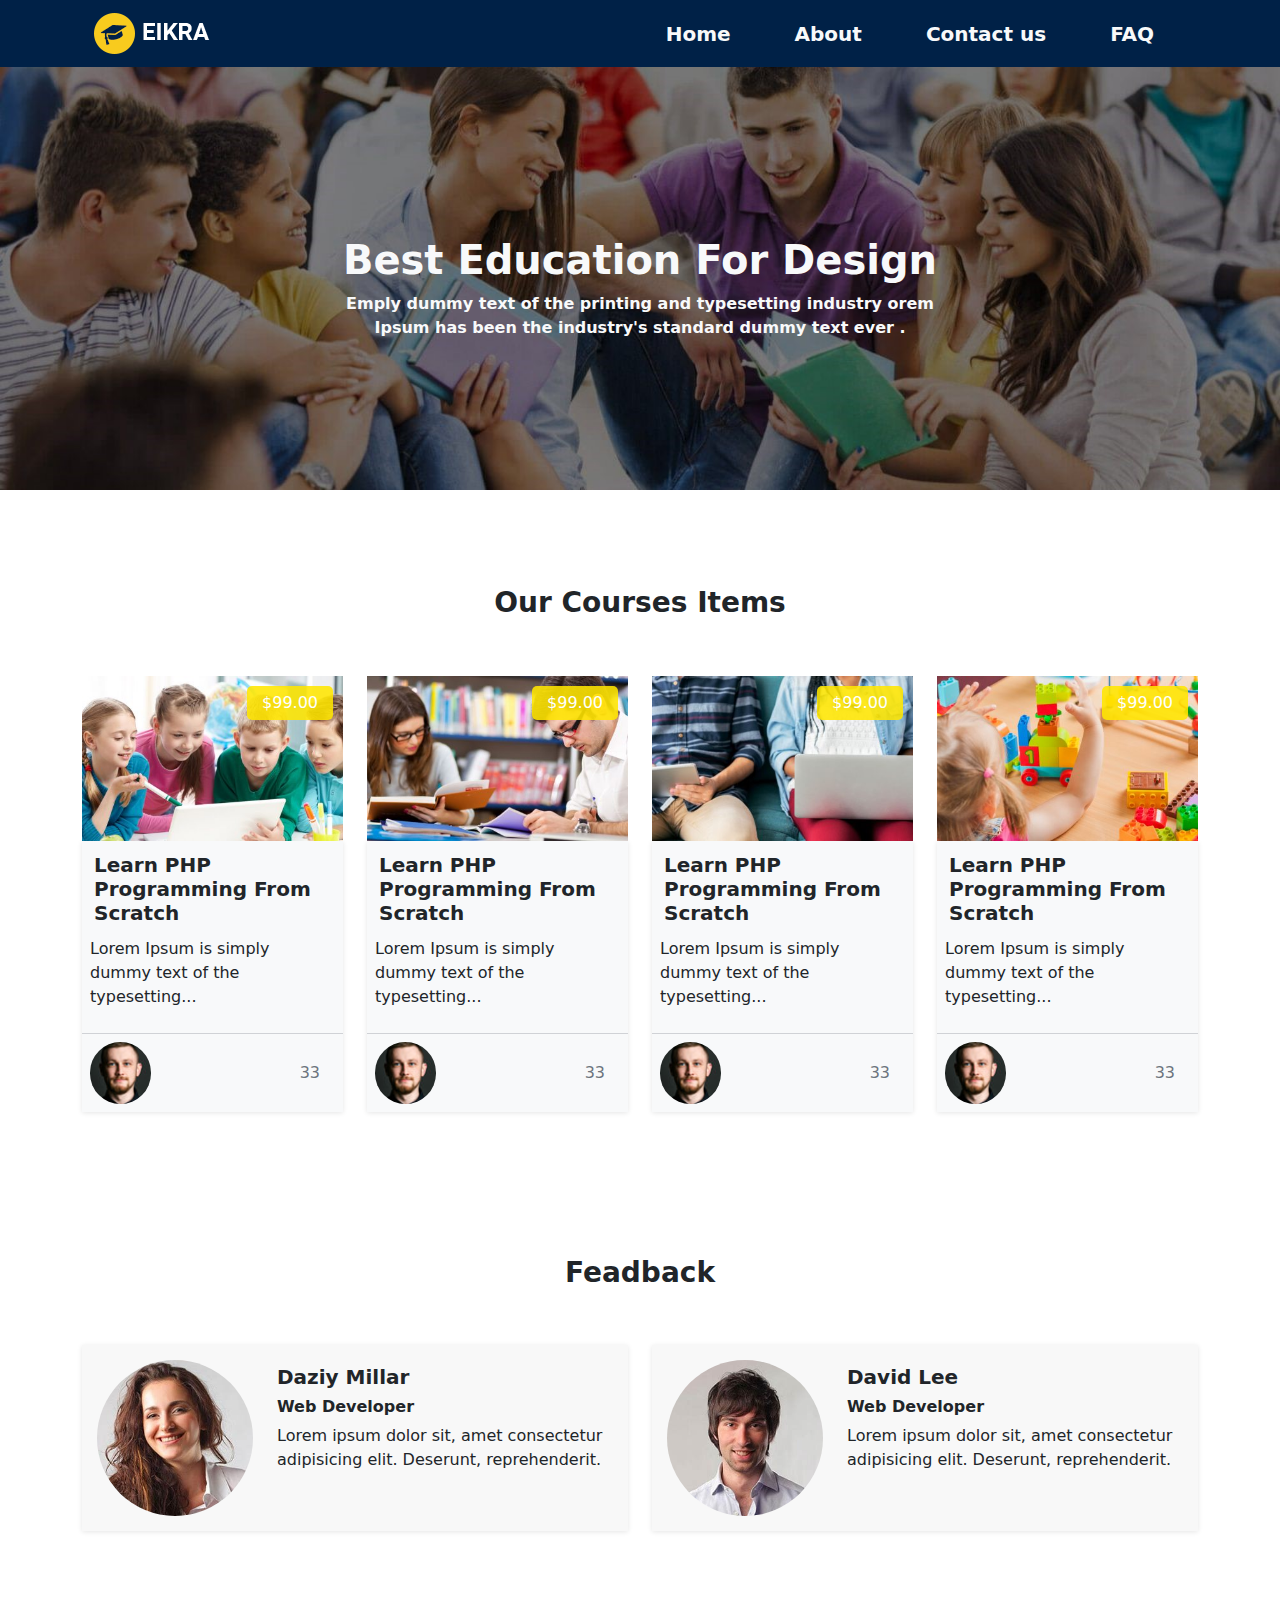
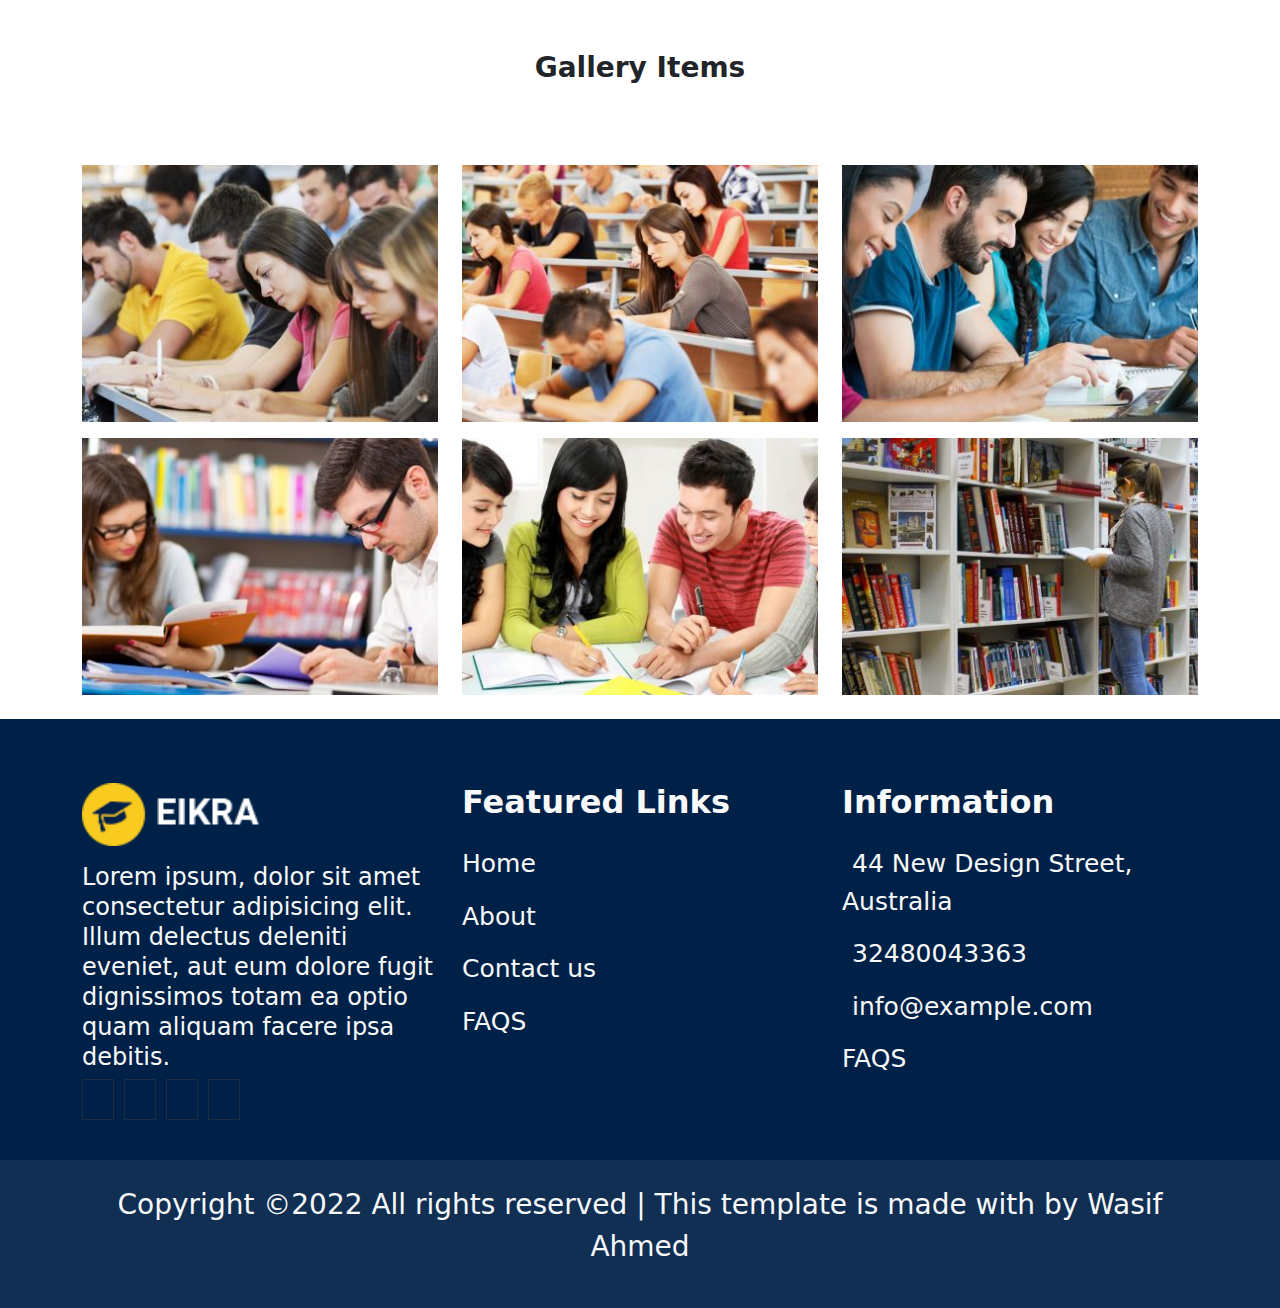
==== index.html @ 50376600 "Educational Project Done" ====
<!doctype html>
<html lang="en">

<head>
    <meta charset="utf-8">
    <meta name="viewport" content="width=device-width, initial-scale=1">
    <title>Home Page</title>
    <!-- ----------------------------boostrap---------------------------- -->
    <link href="https://cdn.jsdelivr.net/npm/bootstrap@5.3.3/dist/css/bootstrap.min.css" rel="stylesheet"
        integrity="sha384-QWTKZyjpPEjISv5WaRU9OFeRpok6YctnYmDr5pNlyT2bRjXh0JMhjY6hW+ALEwIH" crossorigin="anonymous">
    <!-- ------------------------font awesome------------------------ -->
    <link rel="stylesheet" href="https://cdnjs.cloudflare.com/ajax/libs/font-awesome/6.6.0/css/all.min.css"
        integrity="sha512-Kc323vGBEqzTmouAECnVceyQqyqdsSiqLQISBL29aUW4U/M7pSPA/gEUZQqv1cwx4OnYxTxve5UMg5GT6L4JJg=="
        crossorigin="anonymous" referrerpolicy="no-referrer" />
    <!-- ---------------------------- coustom-css link-------------------------------- -->
    <link rel="stylesheet" href="assect/css/style.css">
</head>

<body>
    <header class="home_header_section">
        <div class="container">
            <nav class="navbar navbar-expand-lg">
                <div class="container-fluid">
                    <a class="navbar-brand" href="#"><img src="assect/image/H_logo-light.png" alt=""></a>
                    <button class="navbar-toggler" type="button" data-bs-toggle="collapse" data-bs-target="#navbarNav"
                        aria-controls="navbarNav" aria-expanded="false" aria-label="Toggle navigation">
                        <span class="navbar-toggler-icon"></span>
                    </button>
                    <div class="collapse navbar-collapse " id="navbarNav">
                        <ul class="navbar-nav ms-auto ">
                            <li class="nav-item px-4">
                                <a class="nav-link active  text-light fw-bold fs-5" aria-current="page"
                                    href="#">Home</a>
                            </li>
                            <li class="nav-item px-4">
                                <a class="nav-link  text-light fw-bold fs-5" href="#">About</a>
                            </li>
                            <li class="nav-item px-4">
                                <a class="nav-link  text-light fw-bold fs-5" href="#">Contact us</a>
                            </li>
                            <li class="nav-item px-4">
                                <a class="nav-link  text-light fw-bold fs-5" href="#">FAQ</a>
                            </li>

                        </ul>
                    </div>
                </div>
            </nav>
        </div>
    </header>
    <main>
        <!-- ------------------------benner section------------------------ -->
        <section class="home_benner_section">
            <div class="benner_items">
                <div class="innar_benner">
                    <img class="w-100 " src="assect/image/Homebenner.jpg" alt="">
                </div>
                <div class="benner_text text-light text-center">
                    <h4 class="fw-bold fs-1">Best Education For Design</h4>
                    <p class="fw-semibold">Emply dummy text of the printing and typesetting industry orem Ipsum has been
                        the industry's standard dummy text ever .</p>
                </div>
            </div>
        </section>
        <!-- ------------------------course item section------------------------ -->
        <section class="home_course_item_section p-5">
            <div class="heading">
                <h3 class="fw-bold fs-3 text-center py-5">Our Courses Items</h3>
            </div>
            <div class="container">
                <div class="row row-gap-3">
                    <div class="col-lg-3 col-md-6 col-12 ">
                        <div class="home_course_item">
                            <div class="course_image">
                                <img class="w-100" src="assect/image/item1.jpg" alt="">
                                <span></span>
                            </div>
                            <div class="price"><button>$99.00</button></div>
                            <div class="course_footer">
                                <div class="course_text p-2">
                                    <h4 class="fw-semibold fs-5 p-1">Learn PHP Programming From Scratch</h4>
                                    <p>Lorem Ipsum is simply dummy text of the typesetting...</p>
                                </div>
                                <div class="course_icons p-2 d-flex justify-content-between align-items-center">
                                    <img class="w-25" src="assect/image/client1.jpg" alt="">
                                    <div class="icons text-end">
                                        <a href="#"><i class="fa-solid fa-heart"></i></a>
                                        <a href="#"><i class="fa-solid fa-users"></i></a>
                                        <a href="#">33</a>
                                    </div>
                                </div>
                            </div>

                        </div>
                    </div>
                    <div class="col-lg-3 col-md-6 col-12 ">
                        <div class="home_course_item">
                            <div class="course_image">
                                <img class="w-100" src="assect/image/item2.jpg" alt="">
                                <span></span>
                            </div>
                            <div class="price"><button>$99.00</button></div>
                            <div class="course_footer">
                                <div class="course_text p-2">
                                    <h4 class="fw-semibold fs-5 p-1">Learn PHP Programming From Scratch</h4>
                                    <p>Lorem Ipsum is simply dummy text of the typesetting...</p>
                                </div>
                                <div class="course_icons p-2 d-flex justify-content-between align-items-center">
                                    <img class="w-25" src="assect/image/client1.jpg" alt="">
                                    <div class="icons text-end">
                                        <a href="#"><i class="fa-solid fa-heart"></i></a>
                                        <a href="#"><i class="fa-solid fa-users"></i></a>
                                        <a href="#">33</a>
                                    </div>
                                </div>
                            </div>

                        </div>
                    </div>
                    <div class="col-lg-3 col-md-6 col-12 ">
                        <div class="home_course_item">
                            <div class="course_image">
                                <img class="w-100" src="assect/image/item3.jpg" alt="">
                                <span></span>
                            </div>
                            <div class="price"><button>$99.00</button></div>
                            <div class="course_footer">
                                <div class="course_text p-2">
                                    <h4 class="fw-semibold fs-5 p-1">Learn PHP Programming From Scratch</h4>
                                    <p>Lorem Ipsum is simply dummy text of the typesetting...</p>
                                </div>
                                <div class="course_icons p-2 d-flex justify-content-between align-items-center">
                                    <img class="w-25" src="assect/image/client1.jpg" alt="">
                                    <div class="icons text-end">
                                        <a href="#"><i class="fa-solid fa-heart"></i></a>
                                        <a href="#"><i class="fa-solid fa-users"></i></a>
                                        <a href="#">33</a>
                                    </div>
                                </div>
                            </div>

                        </div>
                    </div>
                    <div class="col-lg-3 col-md-6 col-12 ">
                        <div class="home_course_item">
                            <div class="course_image">
                                <img class="w-100" src="assect/image/item4.jpg" alt="">
                                <span></span>
                            </div>
                            <div class="price"><button>$99.00</button></div>
                            <div class="course_footer">
                                <div class="course_text p-2">
                                    <h4 class="fw-semibold fs-5 p-1">Learn PHP Programming From Scratch</h4>
                                    <p>Lorem Ipsum is simply dummy text of the typesetting...</p>
                                </div>
                                <div class="course_icons p-2 d-flex justify-content-between align-items-center">
                                    <img class="w-25" src="assect/image/client1.jpg" alt="">
                                    <div class="icons text-end">
                                        <a href="#"><i class="fa-solid fa-heart"></i></a>
                                        <a href="#"><i class="fa-solid fa-users"></i></a>
                                        <a href="#">33</a>
                                    </div>
                                </div>
                            </div>

                        </div>
                    </div>


                </div>
            </div>
        </section>
        <!-- ------------------------Feadback section------------------------ -->
        <section class="feadback_section p-5">
            <div class="container">
                <div class="heading">
                    <h3 class="fw-bold fs-3 text-center py-5">Feadback</h3>
                </div>
                <div class="row row-gap-3">
                    <div class="col-12 col-md-6">
                       <div class="feadback_item">
                        <div class="row align-items-center" >
                            <div class="col-4">
                                <div class="image">
                                    <img class="w-100 rounded-circle" src="assect/image/feadback.jpeg" alt="">
                                </div>
                            </div>
                            <div class="col-8 ">
                                <div class="items  ">
                                    <h3 class="fw-bold fs-5"> Daziy Millar</h3>
                                    <h6 class="fw-semibold fs-6">Web Developer</h6>
                                    <p>Lorem ipsum dolor sit, amet consectetur adipisicing elit. Deserunt, reprehenderit.</p>
                                    <div class="icons">
                                        <a href=""><i class="fa-solid fa-star"></i></a>
                                        <a href=""><i class="fa-solid fa-star"></i></a>
                                        <a href=""><i class="fa-solid fa-star"></i></a>
                                        <a href=""><i class="fa-solid fa-star"></i></a>
                                        <a href=""><i class="fa-solid fa-star"></i></a>

                                    </div>
                                </div>
                            </div>
                        </div>
                       </div>
                    </div>
                    <div class="col-12 col-md-6">
                       <div class="feadback_item">
                        <div class="row align-items-center" >
                            <div class="col-4">
                                <div class="image">
                                    <img class="w-100 rounded-circle" src="assect/image/feadback2.jpeg" alt="">
                                </div>
                            </div>
                            <div class="col-8 ">
                                <div class="items  ">
                                    <h3 class="fw-bold fs-5"> David Lee</h3>
                                    <h6 class="fw-semibold fs-6">Web Developer</h6>
                                    <p>Lorem ipsum dolor sit, amet consectetur adipisicing elit. Deserunt, reprehenderit.</p>
                                    <div class="icons">
                                        <a href=""><i class="fa-solid fa-star"></i></a>
                                        <a href=""><i class="fa-solid fa-star"></i></a>
                                        <a href=""><i class="fa-solid fa-star"></i></a>
                                        <a href=""><i class="fa-solid fa-star"></i></a>
                                        <a href=""><i class="fa-solid fa-star"></i></a>

                                    </div>
                                </div>
                            </div>
                        </div>
                       </div>
                    </div>
                 
                </div>
            </div>
        </section>
        <!-- --------------------------------gallery section------------------------ -->
         <section class="home_gallery_section mt-4">
            <div class="container">
                <div class="heading">
                    <h3 class="fw-bold fs-3 text-center py-5">Gallery Items</h3>
                </div>
                <div class="row row-gap-3 py-4">
                    <div class="col-12 col-md-4">
                       <div class="gallary_item">
                        <img class="w-100" src="assect/image/Home_gallery1.jpg" alt="">
                        <span class="link"><i class="fa-solid fa-link"></i></span>
                       </div>
                    </div>
                    <div class="col-12 col-md-4">
                       <div class="gallary_item">
                        <img class="w-100" src="assect/image/Home_gallery2.jpg" alt="">
                        <span class="link"><i class="fa-solid fa-link"></i></span>
                       </div>
                    </div>
                    <div class="col-12 col-md-4">
                       <div class="gallary_item">
                        <img class="w-100" src="assect/image/Home_gallery3.jpg" alt="">
                        <span class="link"><i class="fa-solid fa-link"></i></span>
                       </div>
                    </div>
                    <div class="col-12 col-md-4">
                       <div class="gallary_item">
                        <img class="w-100" src="assect/image/Home_gallery4.jpg" alt="">
                        <span class="link"><i class="fa-solid fa-link"></i></span>
                       </div>
                    </div>
                    <div class="col-12 col-md-4">
                       <div class="gallary_item">
                        <img class="w-100" src="assect/image/Home_gallery5.jpg" alt="">
                        <span class="link"><i class="fa-solid fa-link"></i></span>
                       </div>
                    </div>
                    <div class="col-12 col-md-4">
                       <div class="gallary_item">
                        <img class="w-100" src="assect/image/Home_gallery6.jpg" alt="">
                        <span class="link"><i class="fa-solid fa-link"></i></span>
                       </div>
                    </div>
                  
                </div>
            </div>
         </section>
    </main>
   <footer>
    <section class="footer_section  p-5">
        <div class="container">
            <div class="row row-gap-3">
                <div class="col-6 col-sm-8 col-md-4">
                    <div class="footer_icons">
                        <div class="footer_logo">
                            <img class="py-3 w-50" src="assect/image/H_logo-light.png" alt="">
                        </div>
                        <p class="text-light fs-4">Lorem ipsum, dolor sit amet consectetur adipisicing elit. Illum delectus deleniti eveniet, aut eum dolore fugit dignissimos totam ea optio quam aliquam facere ipsa debitis.</p>
                        <i class="fa-brands fa-facebook-f text-light"></i> 
                        <i class="fa-brands fa-twitter text-light"></i> 
                        <i class="fa-brands fa-instagram text-light"></i> 
                        <i class="fa-brands fa-linkedin-in text-light"></i> 
                    </div>
                </div>
                <div class="col-6 col-md-4">
                    <div class="footer_menu">
                        <h3 class="text-light fw-bold py-3 fs-2">Featured Links</h3>
                        <ul class="list-unstyled p-0 ">
                            <li ><a class="text-light" href="#">Home</a></li>
                            <li><a class="text-light" href="#">About</a></li>
                            <li><a class="text-light" href="#">Contact us</a></li>
                            <li><a class="text-light" href="#">FAQS</a></li>
                        </ul>
                    </div>
                </div>
                <div class="col-10 col-md-4">
                    <div class="footer_contact">
                        <h3 class="text-light fw-bold py-3 fs-2">Information</h3>
                        <ul class="list-unstyled p-0 ">
                            <li ><a class="text-light" href="#"><i class="fa-solid fa-location-dot"></i>44 New Design Street, Australia</a></li>
                            <li><a class="text-light" href="tell:32480043363"><i class="fa-solid fa-phone"></i>32480043363</a></li>
                            <li><a class="text-light" href="mailto:info@example.com"><i class="fa-solid fa-envelope"></i>info@example.com</a></li>
                            <li><a class="text-light" href="#">FAQS</a></li>
                        </ul>
                    </div>
                </div>
            </div>
        </div>
    </section>
    <section class="footer_socet_section">
        <div class="container">
            <div class="row">
                <div class="col-12">
                    <div class="footer_socet text-center align-items-center py-4">
                        <p class="text-light fs-3">Copyright ©2022 All rights reserved | This template is made with <i class="fa-solid fa-heart text-danger"></i> by Wasif Ahmed</p>
                    </div>
                </div>
            </div>
        </div>
    </section>
   </footer>

    <script src="https://cdn.jsdelivr.net/npm/bootstrap@5.3.3/dist/js/bootstrap.bundle.min.js"
        integrity="sha384-YvpcrYf0tY3lHB60NNkmXc5s9fDVZLESaAA55NDzOxhy9GkcIdslK1eN7N6jIeHz"
        crossorigin="anonymous"></script>
</body>

</html>
---- assect/css/style.css ----
*{
    margin: 0;
    padding: 0;
    box-sizing: border-box;
}
a{
    text-decoration: none;
    display: inline-block;
}
/* ------------------------home page------------------------ */
.home_header_section {
   background-color: #002147;
}
.home_header_section .active{
    color: #fdc800; !important;
}
.home_header_section .navbar-nav a:hover {
    color: #fdc800; !important;
}
/* --------------------------------benner section----------------- */
.home_benner_section .benner_items{
    position: relative;
}
.home_benner_section .benner_text{
    position: absolute;
    top: 40%;
    left: 50%;
    transform: translateX(-50%);
}

/* -------------------------course section------------------------ */
.home_course_item_section .course_footer {
    background-color:#f8f9fa;
    box-shadow: 0 1px 5px rgba(0, 0, 0, 0.1);
    
}
.home_course_item_section .course_footer h4{
    transition: 0.4s;
}
.home_course_item_section .course_footer h4:hover {
    color: #fdc800;
}
.home_course_item_section .course_footer .course_icons{
    border-top: #6c757d49 1px solid;
    padding-top: 10px;
}
.home_course_item_section .course_footer .course_icons img{
    border-radius: 50%;
    
    
}
.home_course_item_section .home_course_item:hover .course_image img{
    transform: scale(1.1);
}
.home_course_item_section .course_footer .course_icons a{
    color: #6c757d;
    padding-right: 15px;
}
.home_course_item_section .course_footer .course_icons a:hover{
    color: #fdc800;
}
.home_course_item_section .home_course_item {
    position: relative;
}
.home_course_item_section .home_course_item .price{
    position: absolute;
    top: 10px;
    right: 10px;
  
}
.home_course_item_section .home_course_item .price button{
    background-color: #ffe600e0;
    color: #fff;
    padding: 5px 15px;
    border-radius: 5px;
    border: none;
}
.home_course_item_section .home_course_item .course_image{
    position: relative;
    overflow: hidden;
    
}
.home_course_item_section .home_course_item .course_image img{
    transition: all 0.6s;
}
.home_course_item_section .home_course_item .course_image:hover span{
    width: 100%;
    height: 100%;
    position: absolute;
    top: 0;
    left: 0;
    background-color: #0021476e;
    /* opacity: 0.5; */
    z-index: 1;
    animation: toRight 0.5s forwards;
}

@keyframes toRight {
    0%{
        width: 0;   
    }
    60%{width: 100%;}
    85%{
        width: 80%;
    }
    100%{   
        width: 100%;
    }
}
/* -----------------------------Feadback section---------------------- */

.feadback_section .feadback_item{
    background-color: #f8f8f8;
    padding: 15px;
    box-shadow: 0 1px 5px rgba(0, 0, 0, 0.1);
}

.feadback_section .align-items-center i{
    color: #fdc800;
    font-size: 25px;
}

/* -------------------------------------gallary section-------------------- */
.home_gallery_section .gallary_item{
    position: relative;
    overflow: hidden;
}
.home_gallery_section .gallary_item i{
    border: 1px solid #fff;
    background-color: #002147;
    padding: 20px;
    border-radius: 50%;
}
.home_gallery_section .gallary_item img{
    transition: all 0.6s;
}
.home_gallery_section .gallary_item:hover img{
    transform: scale(1.1);
}
.home_gallery_section .gallary_item .link{
    position: absolute;
    top: 0;
    left: 0;
    width: 100%;
    height: 100%;
    background-color: #ffc10783;
    color: #fff;
    display: flex;
    justify-content: center;
    align-items: center;
    opacity: 0;
    transition: all 0.6s;
}
.home_gallery_section .gallary_item:hover .link{
    opacity: 1;
}

/* ------------------------------------footer section-------------------- */
.footer_section{
    background-color: #002147;
}
.footer_section .footer_icons i{

    border: 1px solid #3b3a3a7a;
    padding:10px 15px;
    margin-right: 10px;
}
.footer_section .footer_icons p{
    line-height: 30px;
}
.footer_section .footer_menu a{
    padding-bottom: 15px;
    font-size: 25px;
}
.footer_section .footer_contact a{
    padding-bottom: 15px;
    font-size: 25px;
}
.footer_section .footer_contact i{
    padding-right: 10px;
}
.footer_socet_section{
    background-color: #002147ef;
}
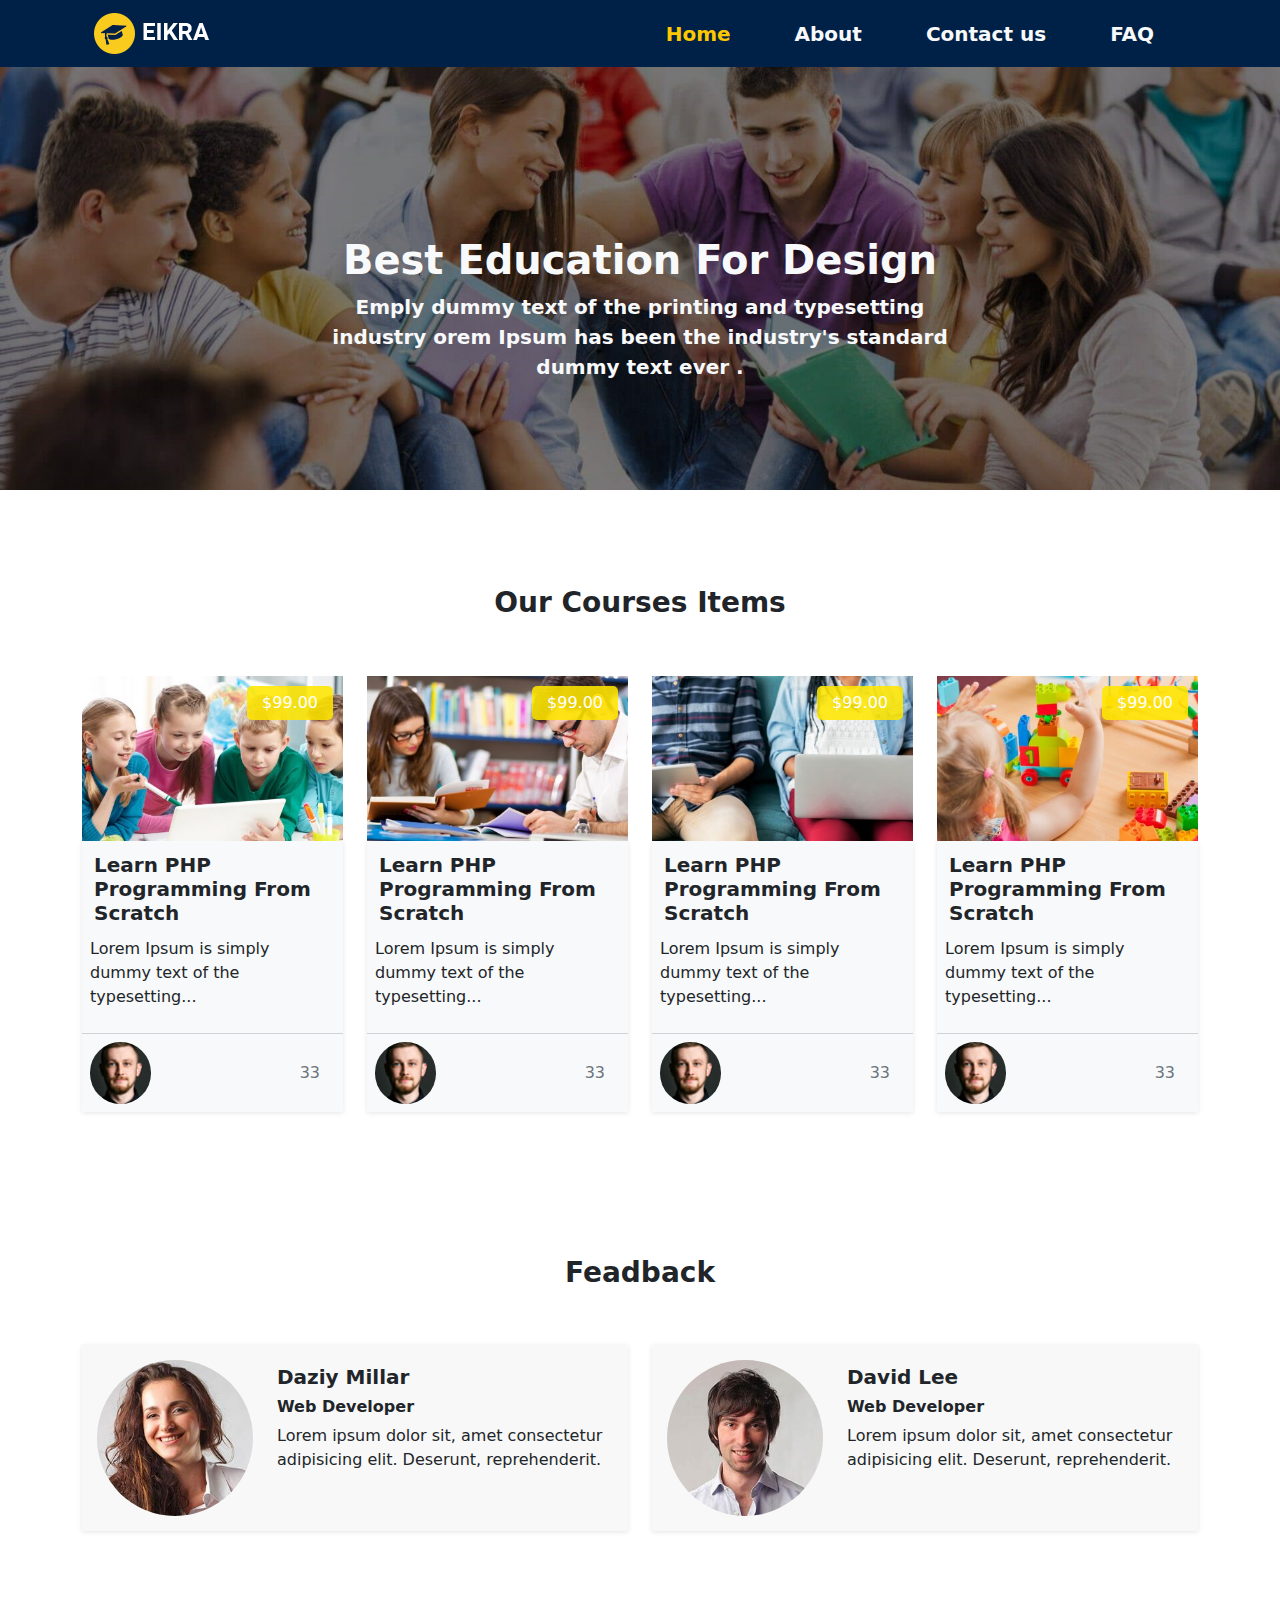
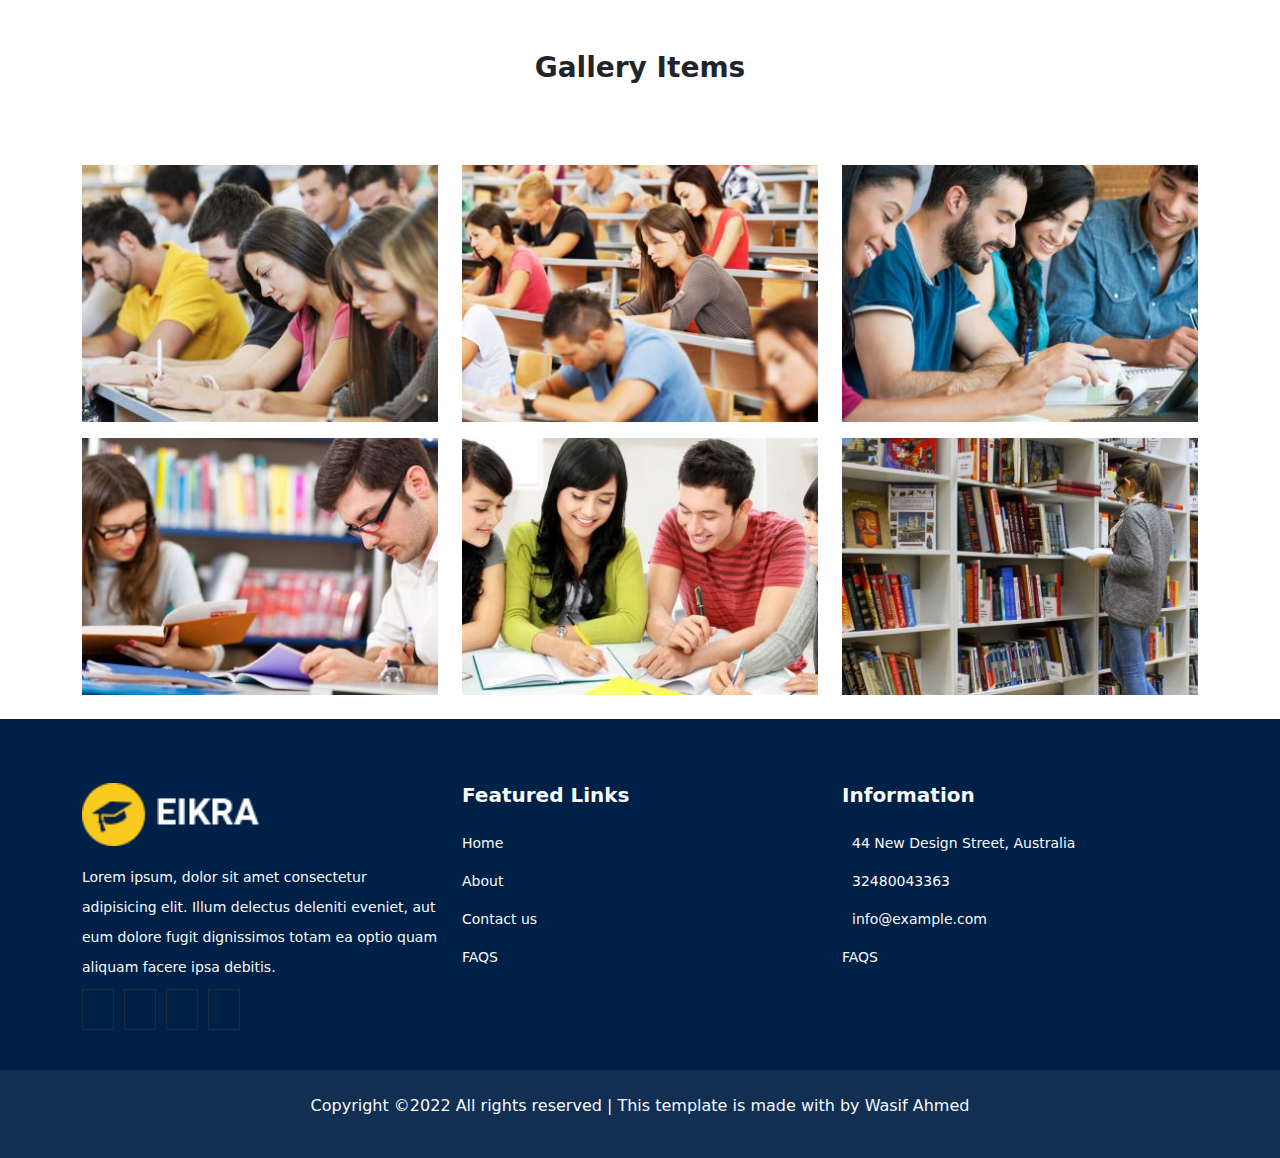
==== commit d04a7ef6: "Educational Project Done" ====
--- a/index.html
+++ b/index.html
@@ -290,7 +290,7 @@
                         <div class="footer_logo">
                             <img class="py-3 w-50" src="assect/image/H_logo-light.png" alt="">
                         </div>
-                        <p class="text-light fs-4">Lorem ipsum, dolor sit amet consectetur adipisicing elit. Illum delectus deleniti eveniet, aut eum dolore fugit dignissimos totam ea optio quam aliquam facere ipsa debitis.</p>
+                        <p class="text-light ">Lorem ipsum, dolor sit amet consectetur adipisicing elit. Illum delectus deleniti eveniet, aut eum dolore fugit dignissimos totam ea optio quam aliquam facere ipsa debitis.</p>
                         <i class="fa-brands fa-facebook-f text-light"></i> 
                         <i class="fa-brands fa-twitter text-light"></i> 
                         <i class="fa-brands fa-instagram text-light"></i> 
@@ -299,7 +299,7 @@
                 </div>
                 <div class="col-6 col-md-4">
                     <div class="footer_menu">
-                        <h3 class="text-light fw-bold py-3 fs-2">Featured Links</h3>
+                        <h3 class="text-light fw-bold py-3 fs-5">Featured Links</h3>
                         <ul class="list-unstyled p-0 ">
                             <li ><a class="text-light" href="#">Home</a></li>
                             <li><a class="text-light" href="#">About</a></li>
@@ -310,7 +310,7 @@
                 </div>
                 <div class="col-10 col-md-4">
                     <div class="footer_contact">
-                        <h3 class="text-light fw-bold py-3 fs-2">Information</h3>
+                        <h3 class="text-light fw-bold py-3 fs-5">Information</h3>
                         <ul class="list-unstyled p-0 ">
                             <li ><a class="text-light" href="#"><i class="fa-solid fa-location-dot"></i>44 New Design Street, Australia</a></li>
                             <li><a class="text-light" href="tell:32480043363"><i class="fa-solid fa-phone"></i>32480043363</a></li>
@@ -327,7 +327,7 @@
             <div class="row">
                 <div class="col-12">
                     <div class="footer_socet text-center align-items-center py-4">
-                        <p class="text-light fs-3">Copyright ©2022 All rights reserved | This template is made with <i class="fa-solid fa-heart text-danger"></i> by Wasif Ahmed</p>
+                        <p class="text-light ">Copyright ©2022 All rights reserved | This template is made with <i class="fa-solid fa-heart text-danger"></i> by Wasif Ahmed</p>
                     </div>
                 </div>
             </div>
--- a/assect/css/style.css
+++ b/assect/css/style.css
@@ -2,20 +2,25 @@
     margin: 0;
     padding: 0;
     box-sizing: border-box;
+    transition: all 0.5s;
 }
 a{
     text-decoration: none;
     display: inline-block;
 }
+
 /* ------------------------home page------------------------ */
 .home_header_section {
    background-color: #002147;
 }
+.home_benner_section .innar_benner img{
+    min-height: 280px;
+}
 .home_header_section .active{
-    color: #fdc800; !important;
+    color: #fdc800 !important; 
 }
 .home_header_section .navbar-nav a:hover {
-    color: #fdc800; !important;
+    color: #fdc800 !important; 
 }
 /* --------------------------------benner section----------------- */
 .home_benner_section .benner_items{
@@ -26,6 +31,7 @@
     top: 40%;
     left: 50%;
     transform: translateX(-50%);
+    font-size: 20px;
 }
 
 /* -------------------------course section------------------------ */
@@ -167,18 +173,94 @@
 }
 .footer_section .footer_icons p{
     line-height: 30px;
+    font-size: 14px;
 }
 .footer_section .footer_menu a{
     padding-bottom: 15px;
-    font-size: 25px;
+    font-size: 14px;
 }
 .footer_section .footer_contact a{
     padding-bottom: 15px;
-    font-size: 25px;
+    font-size: 14px;
 }
 .footer_section .footer_contact i{
     padding-right: 10px;
 }
 .footer_socet_section{
     background-color: #002147ef;
-}+}
+/* ---------------------------------------------home page end----------------------------------------- */
+/* -----------------------------------------About page ------------------------------ */
+
+/* -----------------------staff section-------------- */
+.about_staff_profile .staff_item{
+    position: relative;
+    overflow: hidden;
+}
+.about_staff_profile .staff_text h5{
+    color: #fdc800 !important;
+}
+
+.about_staff_profile .staff_text{
+    position: absolute;
+    padding: 88px 0px 0px 0px;
+    bottom: 0;
+    height: 100%;
+    background: linear-gradient(to bottom, rgba(232, 125, 170, 0) 55%, #473a00);
+}
+.about_staff_profile .staff_text i{
+    border: 1px solid #ffffffab;
+    padding: 10px 15px;
+    color: #fdc800;
+    margin-right:15px ;
+  
+}
+.about_staff_profile .inner_item{
+ transform: translateY(150px);
+ opacity: 0;
+}
+.about_staff_profile .staff_item:hover .inner_item{
+    transform: translateY(0px);
+    opacity: 1;
+   }
+.about_staff_profile .staff_text i:hover{
+    color: #fff !important;
+    background-color: #fdc800;
+}
+.about_staff_profile .staff_text{
+    bottom: -50%;
+}
+.about_staff_profile .staff_item:hover .staff_text{
+    bottom: 0;
+    height: 100%;
+    background: linear-gradient(to bottom, rgba(8, 0, 4, 0.61) 55%, #473a00);
+}
+/* --------------------------------------------about us--------------------------------- */
+.about_us_section  .about_text p{
+        font-size: 20px;
+        line-height: 26px;
+        font-weight: 400;
+        font-style: normal;
+}
+.about_us_section  .about_text h2{
+    color: #002147;
+    
+}
+.about_us_section .about_image{
+    position: relative;
+
+}
+.about_us_section .about_image span{
+    width: 100%;
+    height: 100%;
+    position: absolute;
+    top: 0;
+    left: 0;
+    z-index: 3333;
+    
+}
+.about_us_section .about_image:hover span{
+    /* transform-origin: right; */
+    animation: toRight 0.9s linear forwards;
+    background: #00214763;
+}
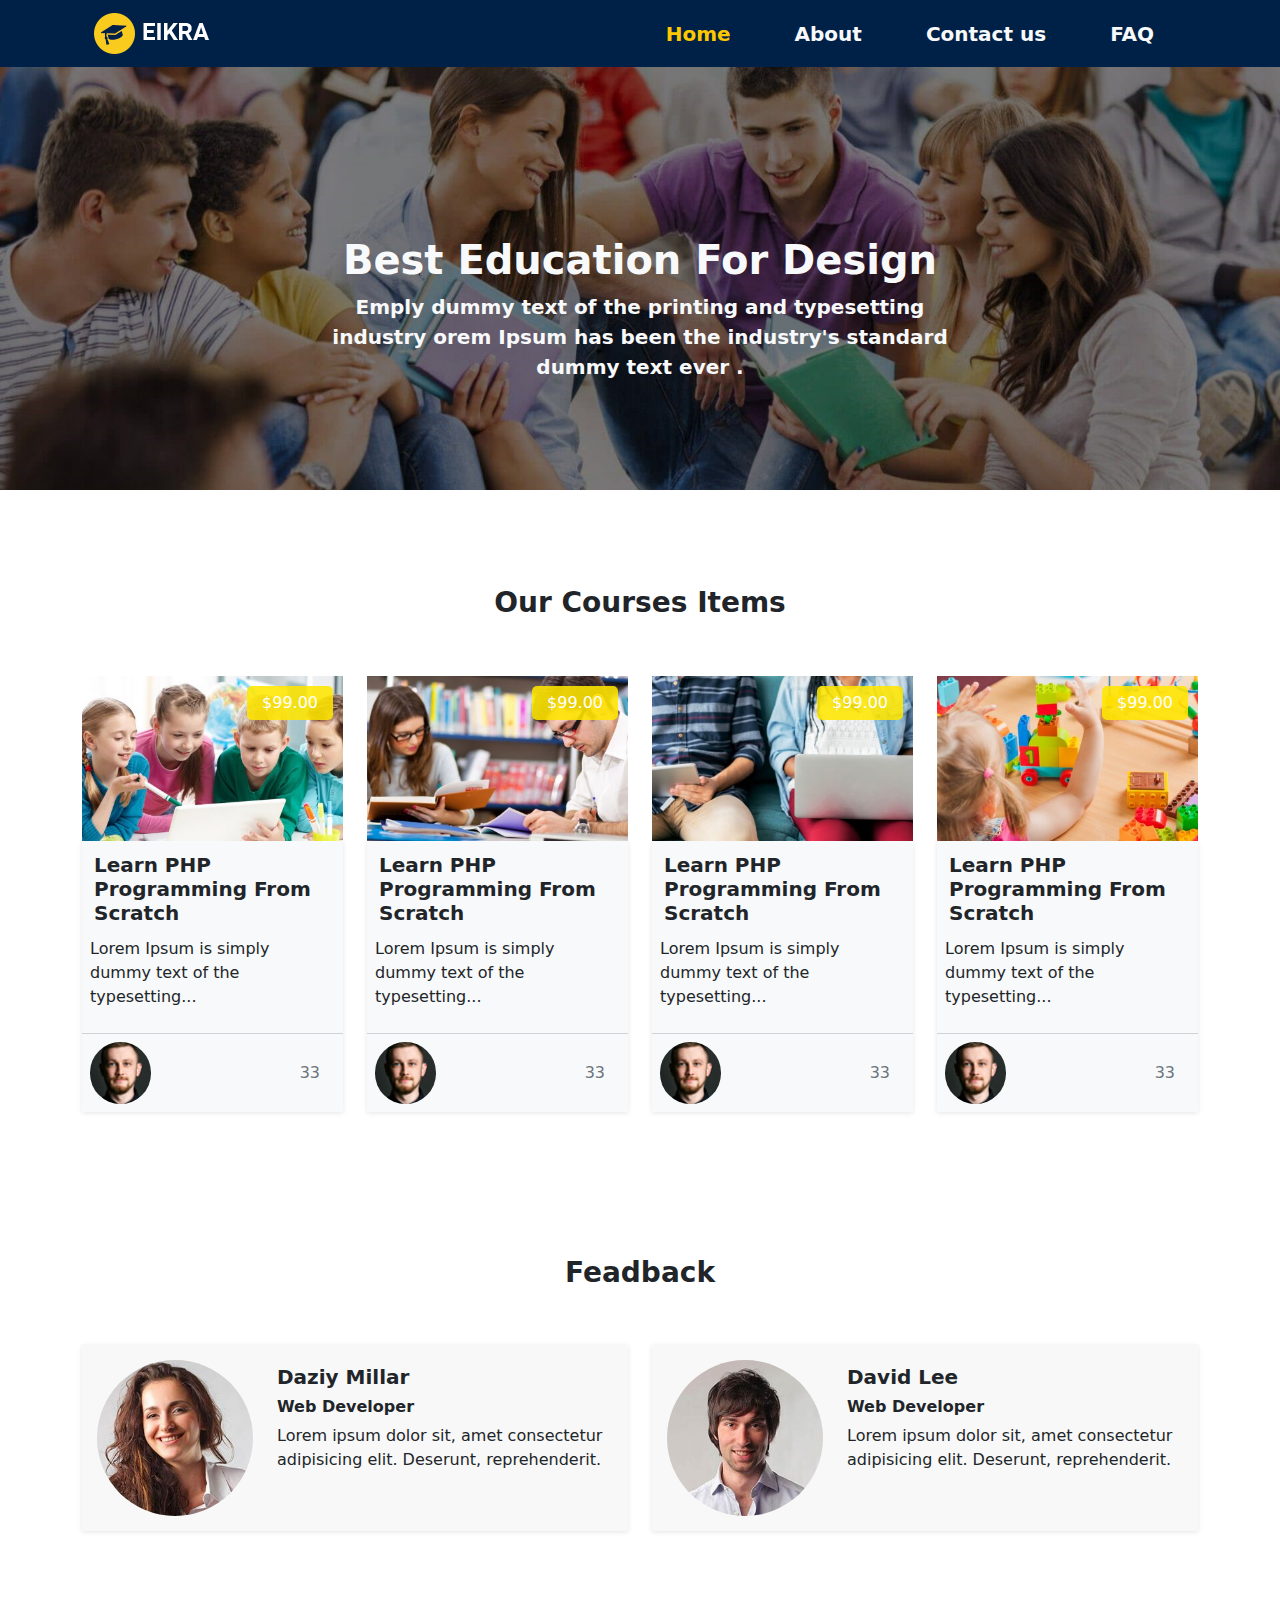
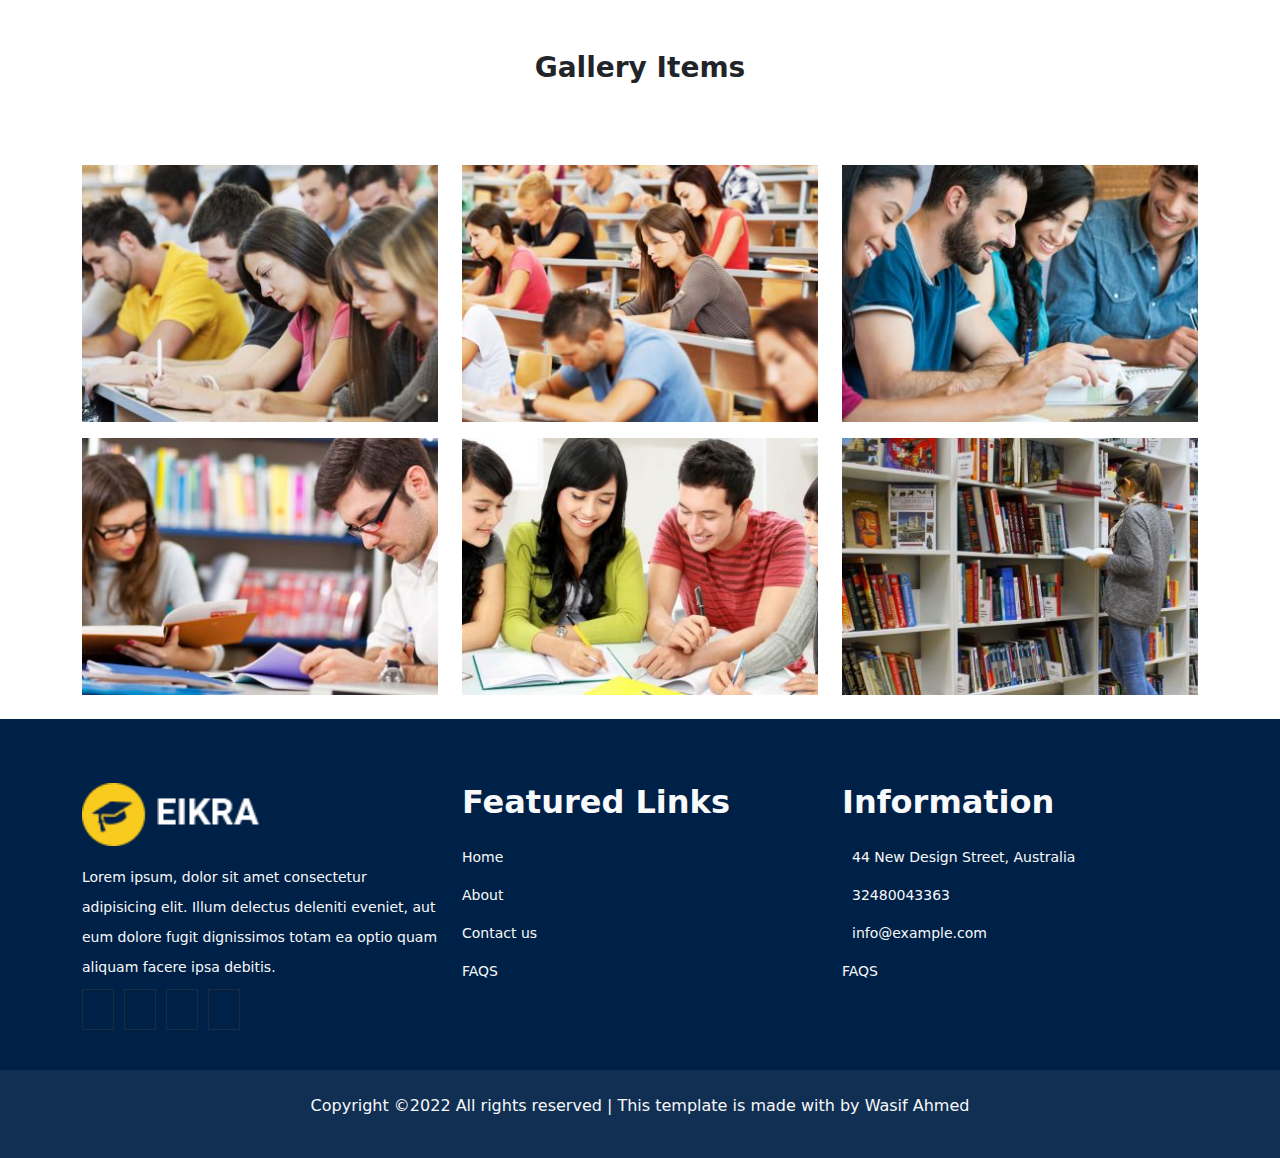
==== commit 613fd8cd: "cng footer" ====
--- a/index.html
+++ b/index.html
@@ -30,10 +30,10 @@
                         <ul class="navbar-nav ms-auto ">
                             <li class="nav-item px-4">
                                 <a class="nav-link active  text-light fw-bold fs-5" aria-current="page"
-                                    href="#">Home</a>
+                                    href="index.html">Home</a>
                             </li>
                             <li class="nav-item px-4">
-                                <a class="nav-link  text-light fw-bold fs-5" href="#">About</a>
+                                <a class="nav-link  text-light fw-bold fs-5" href="about.html">About</a>
                             </li>
                             <li class="nav-item px-4">
                                 <a class="nav-link  text-light fw-bold fs-5" href="#">Contact us</a>
@@ -281,59 +281,65 @@
             </div>
          </section>
     </main>
-   <footer>
-    <section class="footer_section  p-5">
-        <div class="container">
-            <div class="row row-gap-3">
-                <div class="col-6 col-sm-8 col-md-4">
-                    <div class="footer_icons">
-                        <div class="footer_logo">
-                            <img class="py-3 w-50" src="assect/image/H_logo-light.png" alt="">
-                        </div>
-                        <p class="text-light ">Lorem ipsum, dolor sit amet consectetur adipisicing elit. Illum delectus deleniti eveniet, aut eum dolore fugit dignissimos totam ea optio quam aliquam facere ipsa debitis.</p>
-                        <i class="fa-brands fa-facebook-f text-light"></i> 
-                        <i class="fa-brands fa-twitter text-light"></i> 
-                        <i class="fa-brands fa-instagram text-light"></i> 
-                        <i class="fa-brands fa-linkedin-in text-light"></i> 
-                    </div>
-                </div>
-                <div class="col-6 col-md-4">
-                    <div class="footer_menu">
-                        <h3 class="text-light fw-bold py-3 fs-5">Featured Links</h3>
-                        <ul class="list-unstyled p-0 ">
-                            <li ><a class="text-light" href="#">Home</a></li>
-                            <li><a class="text-light" href="#">About</a></li>
-                            <li><a class="text-light" href="#">Contact us</a></li>
-                            <li><a class="text-light" href="#">FAQS</a></li>
-                        </ul>
-                    </div>
-                </div>
-                <div class="col-10 col-md-4">
-                    <div class="footer_contact">
-                        <h3 class="text-light fw-bold py-3 fs-5">Information</h3>
-                        <ul class="list-unstyled p-0 ">
-                            <li ><a class="text-light" href="#"><i class="fa-solid fa-location-dot"></i>44 New Design Street, Australia</a></li>
-                            <li><a class="text-light" href="tell:32480043363"><i class="fa-solid fa-phone"></i>32480043363</a></li>
-                            <li><a class="text-light" href="mailto:info@example.com"><i class="fa-solid fa-envelope"></i>info@example.com</a></li>
-                            <li><a class="text-light" href="#">FAQS</a></li>
-                        </ul>
-                    </div>
-                </div>
-            </div>
-        </div>
-    </section>
-    <section class="footer_socet_section">
-        <div class="container">
-            <div class="row">
-                <div class="col-12">
-                    <div class="footer_socet text-center align-items-center py-4">
-                        <p class="text-light ">Copyright ©2022 All rights reserved | This template is made with <i class="fa-solid fa-heart text-danger"></i> by Wasif Ahmed</p>
-                    </div>
-                </div>
-            </div>
-        </div>
-    </section>
-   </footer>
+    <footer>
+        <section class="footer_section  p-5">
+            <div class="container">
+                <div class="row row-gap-3">
+                    <div class="col-6 col-sm-6 col-md-4">
+                        <div class="footer_icons">
+                            <div class="footer_logo">
+                                <img class="py-3 w-50" src="assect/image/H_logo-light.png" alt="">
+                            </div>
+                            <p class="text-light ">Lorem ipsum, dolor sit amet consectetur adipisicing elit. Illum
+                                delectus deleniti eveniet, aut eum dolore fugit dignissimos totam ea optio quam aliquam
+                                facere ipsa debitis.</p>
+                            <i class="fa-brands fa-facebook-f text-light"></i>
+                            <i class="fa-brands fa-twitter text-light"></i>
+                            <i class="fa-brands fa-instagram text-light"></i>
+                            <i class="fa-brands fa-linkedin-in text-light"></i>
+                        </div>
+                    </div>
+                    <div class="col-6 col-sm-6 col-md-4">
+                        <div class="footer_menu">
+                            <h3 class="text-light fw-bold py-3 fs-2">Featured Links</h3>
+                            <ul class="list-unstyled p-0 ">
+                                <li><a class="text-light" href="#">Home</a></li>
+                                <li><a class="text-light" href="#">About</a></li>
+                                <li><a class="text-light" href="#">Contact us</a></li>
+                                <li><a class="text-light" href="#">FAQS</a></li>
+                            </ul>
+                        </div>
+                    </div>
+                    <div class="col-10 col-sm-6 col-md-4">
+                        <div class="footer_contact">
+                            <h3 class="text-light fw-bold py-3 fs-2">Information</h3>
+                            <ul class="list-unstyled p-0 ">
+                                <li><a class="text-light" href="#"><i class="fa-solid fa-location-dot"></i>44 New Design
+                                        Street, Australia</a></li>
+                                <li><a class="text-light" href="tell:32480043363"><i
+                                            class="fa-solid fa-phone"></i>32480043363</a></li>
+                                <li><a class="text-light" href="mailto:info@example.com"><i
+                                            class="fa-solid fa-envelope"></i>info@example.com</a></li>
+                                <li><a class="text-light" href="#">FAQS</a></li>
+                            </ul>
+                        </div>
+                    </div>
+                </div>
+            </div>
+        </section>
+        <section class="footer_socet_section">
+            <div class="container">
+                <div class="row">
+                    <div class="col-12">
+                        <div class="footer_socet text-center align-items-center py-4">
+                            <p class="text-light ">Copyright ©2022 All rights reserved | This template is made with <i
+                                    class="fa-solid fa-heart text-danger"></i> by Wasif Ahmed</p>
+                        </div>
+                    </div>
+                </div>
+            </div>
+        </section>
+    </footer>
 
     <script src="https://cdn.jsdelivr.net/npm/bootstrap@5.3.3/dist/js/bootstrap.bundle.min.js"
         integrity="sha384-YvpcrYf0tY3lHB60NNkmXc5s9fDVZLESaAA55NDzOxhy9GkcIdslK1eN7N6jIeHz"
